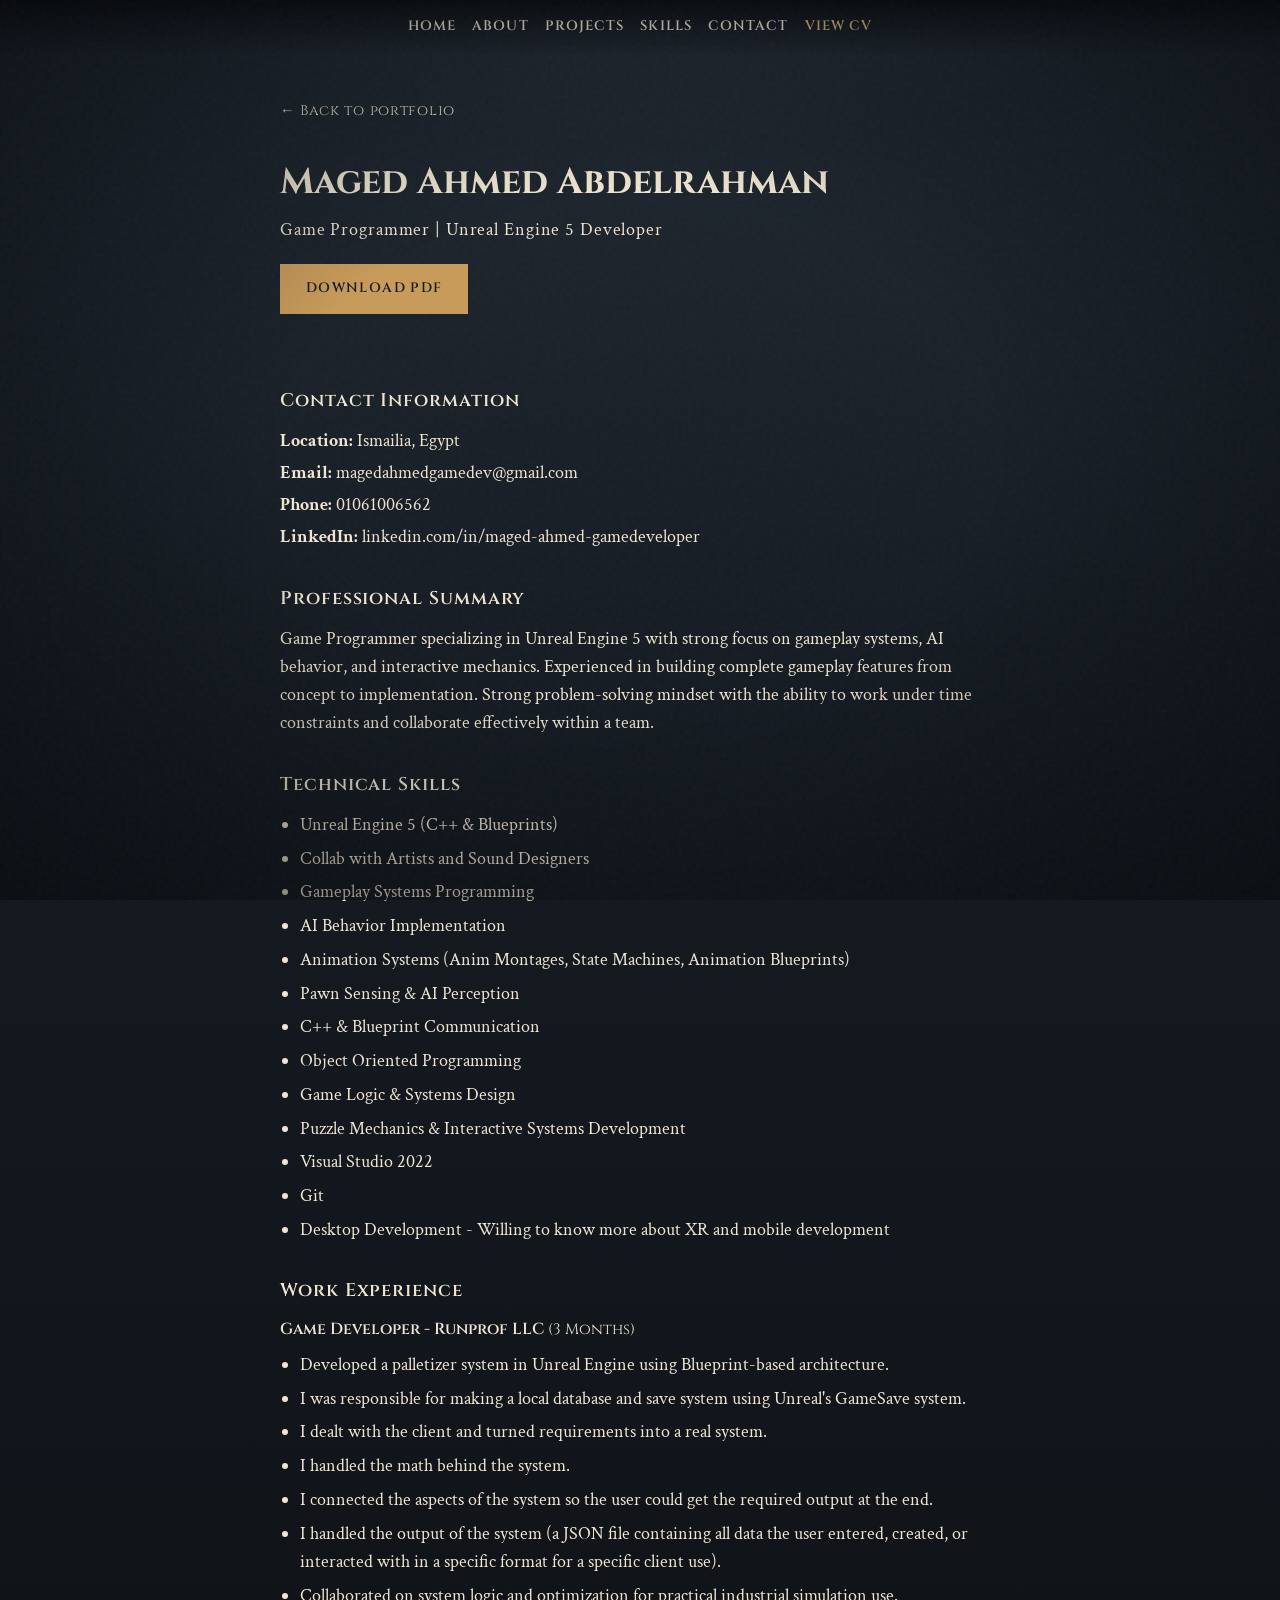
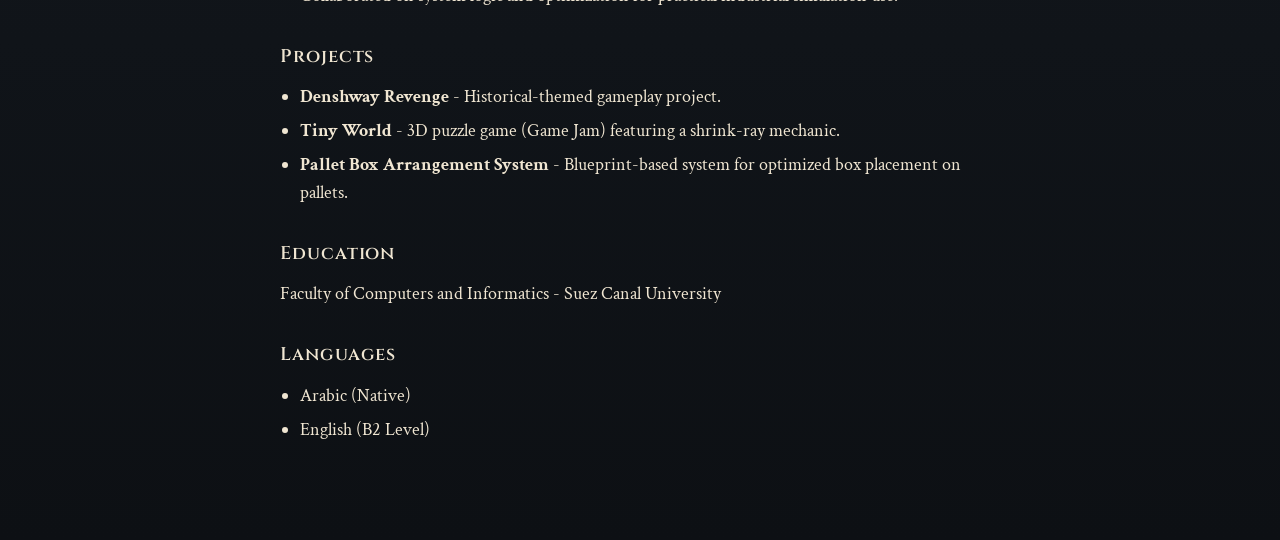
==== cv.html @ 6086e1a0 "Force CV cache refresh for Maged Ahmed_Cv.pdf" ====
<!DOCTYPE html>
<html lang="en">
<head>
  <meta charset="UTF-8">
  <meta name="viewport" content="width=device-width, initial-scale=1.0">
  <title>CV - Maged Ahmed Abdelrahman | Game Programmer</title>
  <link rel="preconnect" href="https://fonts.googleapis.com">
  <link rel="preconnect" href="https://fonts.gstatic.com" crossorigin>
  <link href="https://fonts.googleapis.com/css2?family=Cinzel:wght@400;600;700&family=Crimson+Text:ital,wght@0,400;0,600;1,400&display=swap" rel="stylesheet">
  <link rel="stylesheet" href="styles.css">
  <link rel="stylesheet" href="cv.css">
</head>
<body>
  <div class="grain"></div>
  <div class="vignette"></div>

  <header class="site-header">
    <nav class="nav">
      <a href="index.html" class="nav-link">Home</a>
      <a href="index.html#about" class="nav-link">About</a>
      <a href="index.html#projects" class="nav-link">Projects</a>
      <a href="index.html#skills" class="nav-link">Skills</a>
      <a href="index.html#contact" class="nav-link">Contact</a>
      <a href="cv.html" class="nav-link nav-link-cv">View CV</a>
    </nav>
  </header>

  <main class="cv-main">
    <div class="cv-container">
      <a href="index.html" class="cv-back">&larr; Back to portfolio</a>

      <header class="cv-header">
        <h1 class="cv-name">Maged Ahmed Abdelrahman</h1>
        <p class="cv-title">Game Programmer | Unreal Engine 5 Developer</p>
        <a href="cv/Maged%20Ahmed_Cv.pdf?v=2" class="btn btn-download" download="Maged Ahmed_Cv.pdf">Download PDF</a>
      </header>

      <section class="cv-section">
        <h2 class="cv-section-title">Contact Information</h2>
        <ul class="cv-list cv-contact">
          <li><strong>Location:</strong> Ismailia, Egypt</li>
          <li><strong>Email:</strong> <a href="https://mail.google.com/mail/?view=cm&fs=1&to=magedahmedgamedev@gmail.com" target="_blank" rel="noopener noreferrer">magedahmedgamedev@gmail.com</a></li>
          <li><strong>Phone:</strong> <a href="tel:01061006562">01061006562</a></li>
          <li><strong>LinkedIn:</strong> <a href="https://www.linkedin.com/in/maged-ahmed-gamedeveloper/" target="_blank" rel="noopener noreferrer">linkedin.com/in/maged-ahmed-gamedeveloper</a></li>
        </ul>
      </section>

      <section class="cv-section">
        <h2 class="cv-section-title">Professional Summary</h2>
        <p>Game Programmer specializing in Unreal Engine 5 with strong focus on gameplay systems, AI behavior, and interactive mechanics. Experienced in building complete gameplay features from concept to implementation. Strong problem-solving mindset with the ability to work under time constraints and collaborate effectively within a team.</p>
      </section>

      <section class="cv-section">
        <h2 class="cv-section-title">Technical Skills</h2>
        <ul class="cv-list">
          <li>Unreal Engine 5 (C++ &amp; Blueprints)</li>
          <li>Collab with Artists and Sound Designers</li>
          <li>Gameplay Systems Programming</li>
          <li>AI Behavior Implementation</li>
          <li>Animation Systems (Anim Montages, State Machines, Animation Blueprints)</li>
          <li>Pawn Sensing &amp; AI Perception</li>
          <li>C++ &amp; Blueprint Communication</li>
          <li>Object Oriented Programming</li>
          <li>Game Logic &amp; Systems Design</li>
          <li>Puzzle Mechanics &amp; Interactive Systems Development</li>
          <li>Visual Studio 2022</li>
          <li>Git</li>
          <li>Desktop Development - Willing to know more about XR and mobile development</li>
        </ul>
      </section>

      <section class="cv-section">
        <h2 class="cv-section-title">Work Experience</h2>
        <div class="cv-job">
          <h3 class="cv-job-title">Game Developer - Runprof LLC <span class="cv-job-duration">(3 Months)</span></h3>
          <ul class="cv-list">
            <li>Developed a palletizer system in Unreal Engine using Blueprint-based architecture.</li>
            <li>I was responsible for making a local database and save system using Unreal's GameSave system.</li>
            <li>I dealt with the client and turned requirements into a real system.</li>
            <li>I handled the math behind the system.</li>
            <li>I connected the aspects of the system so the user could get the required output at the end.</li>
            <li>I handled the output of the system (a JSON file containing all data the user entered, created, or interacted with in a specific format for a specific client use).</li>
            <li>Collaborated on system logic and optimization for practical industrial simulation use.</li>
          </ul>
        </div>
      </section>

      <section class="cv-section">
        <h2 class="cv-section-title">Projects</h2>
        <ul class="cv-list">
          <li><strong>Denshway Revenge</strong> - Historical-themed gameplay project.</li>
          <li><strong>Tiny World</strong> - 3D puzzle game (Game Jam) featuring a shrink-ray mechanic.</li>
          <li><strong>Pallet Box Arrangement System</strong> - Blueprint-based system for optimized box placement on pallets.</li>
        </ul>
      </section>

      <section class="cv-section">
        <h2 class="cv-section-title">Education</h2>
        <p>Faculty of Computers and Informatics - Suez Canal University</p>
      </section>

      <section class="cv-section">
        <h2 class="cv-section-title">Languages</h2>
        <ul class="cv-list">
          <li>Arabic (Native)</li>
          <li>English (B2 Level)</li>
        </ul>
      </section>
    </div>
  </main>
</body>
</html>
---- styles.css ----
﻿:root {
  --bg-0: #0d1014;
  --bg-1: #161c23;
  --bg-2: #202831;
  --panel: #1b232d;
  --panel-soft: #232d38;
  --border: #394756;
  --text: #f0e6d2;
  --text-soft: #cabfa9;
  --brass: #c89b5a;
  --brass-soft: #e0ba79;
  --steel: #8b9bad;
  --focus: #f5cc8f;
  --shadow: rgba(0, 0, 0, 0.45);
}

*,
*::before,
*::after {
  box-sizing: border-box;
}

html {
  scroll-behavior: smooth;
}

body {
  margin: 0;
  font-family: "Crimson Text", Georgia, serif;
  font-size: 1.1rem;
  line-height: 1.6;
  color: var(--text);
  background:
    radial-gradient(1200px 600px at 50% -10%, #2d333d 0%, transparent 60%),
    linear-gradient(180deg, var(--bg-2) 0%, var(--bg-1) 30%, var(--bg-0) 100%);
  min-height: 100vh;
  position: relative;
  overflow-x: hidden;
}

.grain {
  position: fixed;
  inset: 0;
  pointer-events: none;
  z-index: 1000;
  opacity: 0.03;
  background-image: url("data:image/svg+xml,%3Csvg viewBox='0 0 256 256' xmlns='http://www.w3.org/2000/svg'%3E%3Cfilter id='noise'%3E%3CfeTurbulence type='fractalNoise' baseFrequency='0.8' numOctaves='4' stitchTiles='stitch'/%3E%3C/filter%3E%3Crect width='100%25' height='100%25' filter='url(%23noise)'/%3E%3C/svg%3E");
}

.vignette {
  position: fixed;
  inset: 0;
  pointer-events: none;
  z-index: 999;
  background: radial-gradient(ellipse at center, transparent 40%, rgba(5, 8, 11, 0.62) 100%);
}

.site-header {
  position: fixed;
  top: 0;
  left: 0;
  right: 0;
  z-index: 100;
  padding: 1rem 1.25rem;
  background: linear-gradient(to bottom, rgba(11, 14, 18, 0.95), transparent);
  backdrop-filter: blur(4px);
}

.nav {
  display: flex;
  justify-content: center;
  gap: 1rem;
  flex-wrap: wrap;
  align-items: center;
}

.nav-link,
.sound-toggle {
  color: var(--text);
  text-decoration: none;
  font-family: "Cinzel", serif;
  font-weight: 600;
  font-size: 0.85rem;
  letter-spacing: 0.08em;
  text-transform: uppercase;
  transition: color 0.2s ease;
}

.nav-link {
  position: relative;
}

.nav-link:hover,
.sound-toggle:hover,
.nav-link:focus-visible,
.sound-toggle:focus-visible {
  color: var(--brass-soft);
}

.nav-link::after {
  content: "";
  position: absolute;
  left: 0;
  bottom: -4px;
  width: 100%;
  height: 2px;
  background: var(--brass);
  transform: scaleX(0);
  transition: transform 0.25s ease;
}

.nav-link:hover::after,
.nav-link:focus-visible::after {
  transform: scaleX(1);
}

.nav-link-cv {
  color: var(--brass-soft);
}

.nav-icon {
  display: inline-block;
  vertical-align: -0.2em;
  margin-right: 0.35em;
}

.nav-icon svg {
  display: block;
}

.sound-toggle {
  border: 1px solid var(--border);
  background: rgba(35, 45, 56, 0.6);
  border-radius: 999px;
  padding: 0.35rem 0.75rem;
  cursor: pointer;
  display: inline-flex;
  align-items: center;
}

.hero {
  min-height: 100vh;
  display: flex;
  align-items: center;
  justify-content: center;
  text-align: center;
  padding: 5rem 1.5rem 3rem;
  background:
    radial-gradient(ellipse 60% 35% at 50% 70%, rgba(200, 155, 90, 0.2) 0%, transparent 65%),
    linear-gradient(180deg, #2b333e 0%, #1a2129 45%, #10151b 100%);
}

.hero-content {
  max-width: 760px;
}

.hero-title {
  font-family: "Cinzel", serif;
  font-weight: 700;
  font-size: clamp(2.5rem, 8vw, 4.5rem);
  line-height: 1.15;
  color: var(--text);
  margin: 0 0 0.5rem;
  letter-spacing: 0.02em;
  text-shadow: 0 3px 18px rgba(0, 0, 0, 0.5);
}

.hero-tagline {
  font-size: 1.15rem;
  color: var(--brass-soft);
  margin: 0 0 0.25rem;
  letter-spacing: 0.15em;
}

.hero-location {
  color: var(--text-soft);
  margin: 0 0 1.5rem;
  font-size: 1rem;
}

.hero-revolver {
  margin: 0 auto 1.25rem;
  width: 160px;
  height: 160px;
  filter: drop-shadow(0 8px 24px rgba(0, 0, 0, 0.45));
}

.hero-revolver svg {
  width: 100%;
  height: 100%;
  animation: revolverSpin 12s linear infinite;
}

.revolver-ring {
  stroke: var(--steel);
  stroke-width: 3;
}

.revolver-core {
  fill: rgba(139, 155, 173, 0.22);
  stroke: var(--steel);
  stroke-width: 2;
}

.revolver-chamber {
  fill: rgba(200, 155, 90, 0.16);
  stroke: var(--brass);
  stroke-width: 2;
}

@keyframes revolverSpin {
  from { transform: rotate(0deg); }
  to { transform: rotate(360deg); }
}

.btn {
  display: inline-block;
  padding: 0.75rem 1.5rem;
  font-family: "Cinzel", serif;
  font-weight: 600;
  font-size: 0.85rem;
  letter-spacing: 0.1em;
  text-transform: uppercase;
  text-decoration: none;
  color: #151a20;
  background: var(--brass);
  border: 2px solid var(--brass);
  transition: background 0.2s ease, color 0.2s ease, border-color 0.2s ease, transform 0.2s ease, box-shadow 0.2s ease;
  cursor: pointer;
}

.btn:hover,
.btn:focus-visible {
  background: var(--brass-soft);
  border-color: var(--brass-soft);
  transform: translateY(-2px);
  box-shadow: 0 8px 22px rgba(200, 155, 90, 0.2);
}

.btn-outline {
  background: transparent;
  color: var(--brass-soft);
  border-color: var(--brass-soft);
}

.btn-outline:hover,
.btn-outline:focus-visible {
  color: #151a20;
  background: var(--brass-soft);
}

.hero-buttons {
  display: flex;
  flex-wrap: wrap;
  gap: 1rem;
  justify-content: center;
}

.section {
  padding: 4rem 1.5rem;
  position: relative;
}

.container {
  max-width: 960px;
  margin: 0 auto;
}

.section-title {
  font-family: "Cinzel", serif;
  font-weight: 700;
  font-size: clamp(1.75rem, 4vw, 2.25rem);
  color: var(--brass-soft);
  margin: 0 0 2rem;
  text-align: center;
  letter-spacing: 0.06em;
  text-shadow: 0 0 18px rgba(200, 155, 90, 0.16);
}

.about {
  background: linear-gradient(180deg, rgba(31, 39, 49, 0.9) 0%, rgba(24, 32, 41, 0.9) 100%);
  border-top: 1px solid var(--border);
  border-bottom: 1px solid var(--border);
}

.about-grid {
  display: grid;
  grid-template-columns: 1fr 1.5fr;
  gap: 2.5rem;
  align-items: start;
}

@media (max-width: 700px) {
  .about-grid {
    grid-template-columns: 1fr;
    text-align: center;
  }
}

.about-photo-wrap {
  position: relative;
  aspect-ratio: 1;
  max-width: 280px;
  margin: 0 auto;
}

.about-photo {
  width: 100%;
  height: 100%;
  object-fit: cover;
  border: 2px solid var(--border);
  border-radius: 8px;
  box-shadow: 0 10px 26px var(--shadow);
}

.about-photo-placeholder {
  display: none;
  width: 100%;
  height: 100%;
  background: linear-gradient(135deg, #232b35, #12181f);
  border: 2px solid var(--border);
  border-radius: 8px;
  align-items: center;
  justify-content: center;
  font-family: "Cinzel", serif;
  font-size: 2rem;
  color: var(--brass-soft);
}

.about-text .lead {
  font-size: 1.2rem;
  color: var(--text);
  margin-top: 0;
}

.about-text p {
  margin: 0 0 1rem;
  color: var(--text-soft);
}

.projects-grid {
  display: grid;
  grid-template-columns: repeat(auto-fit, minmax(280px, 1fr));
  gap: 2rem;
}

.project-card {
  background: linear-gradient(180deg, var(--panel) 0%, var(--panel-soft) 100%);
  border: 1px solid var(--border);
  border-radius: 12px;
  overflow: hidden;
  transition: transform 0.2s, box-shadow 0.2s, border-color 0.2s;
}

.project-card:hover,
.project-card:focus-within {
  transform: translateY(-4px);
  box-shadow: 0 14px 34px rgba(0, 0, 0, 0.35);
  border-color: var(--brass);
}

.project-link {
  display: block;
  width: 100%;
  text-align: left;
  border: 0;
  background: transparent;
  text-decoration: none;
  color: inherit;
  cursor: pointer;
  padding: 0;
  font: inherit;
}

.project-image-wrap {
  aspect-ratio: 16 / 9;
  background: #10161d;
  overflow: hidden;
}

.project-image {
  width: 100%;
  height: 100%;
  object-fit: cover;
  transition: transform 0.35s;
}

.project-card:hover .project-image {
  transform: scale(1.05);
}

.project-title {
  font-family: "Cinzel", serif;
  font-weight: 600;
  font-size: 1.25rem;
  color: var(--text);
  margin: 1rem 1.25rem 0.25rem;
}

.project-desc {
  margin: 0 1.25rem;
  font-size: 0.95rem;
  color: var(--text-soft);
}

.project-cta {
  display: inline-flex;
  align-items: center;
  gap: 0.4rem;
  margin: 0.9rem 1.25rem 1.25rem;
  font-size: 0.9rem;
  color: var(--brass-soft);
  font-weight: 600;
}

.project-cta .cta-icon {
  flex-shrink: 0;
  transition: transform 0.2s ease;
}

.project-card:hover .project-cta .cta-icon,
.project-card:focus-within .project-cta .cta-icon {
  transform: scale(1.1);
}

.skills-list {
  list-style: none;
  padding: 0;
  margin: 0 0 2rem;
  display: grid;
  grid-template-columns: repeat(auto-fill, minmax(220px, 1fr));
  gap: 0.75rem;
}

.skills-list li {
  padding: 0.5rem 0;
  padding-left: 1.25rem;
  position: relative;
  color: var(--text-soft);
}

.skills-list li::before {
  content: "";
  position: absolute;
  left: 0;
  top: 0.85em;
  width: 6px;
  height: 6px;
  border-radius: 50%;
  background: var(--brass);
}

.experience-block {
  padding: 1.5rem;
  background: linear-gradient(180deg, #1d2530 0%, #171f27 100%);
  border: 1px solid var(--border);
  border-radius: 10px;
}

.experience-title {
  font-family: "Cinzel", serif;
  font-size: 1.1rem;
  color: var(--brass-soft);
  margin: 0 0 0.75rem;
}

.experience-block p {
  margin: 0;
  color: var(--text-soft);
}

.contact-links {
  display: flex;
  flex-wrap: wrap;
  justify-content: center;
  gap: 1.5rem 2rem;
}

.contact-link {
  color: var(--brass-soft);
  text-decoration: none;
  font-size: 1.05rem;
  border-bottom: 1px solid transparent;
  transition: color 0.2s, border-color 0.2s, transform 0.2s;
  display: inline-flex;
  align-items: center;
  gap: 0.5rem;
}

.contact-link:hover,
.contact-link:focus-visible {
  color: var(--focus);
  border-bottom-color: var(--focus);
  transform: translateY(-1px);
}

.contact-link .icon {
  flex-shrink: 0;
  width: 1.2em;
  height: 1.2em;
}

.site-footer {
  padding: 2rem;
  text-align: center;
  border-top: 1px solid var(--border);
  color: var(--text-soft);
  font-size: 0.9rem;
}

.site-footer p {
  margin: 0;
}

.btn .icon {
  width: 1.1em;
  height: 1.1em;
  vertical-align: -0.2em;
  margin-right: 0.35em;
}

.project-modal {
  position: fixed;
  inset: 0;
  z-index: 1200;
  display: none;
}

.project-modal.is-open {
  display: block;
}

.project-modal-backdrop {
  position: absolute;
  inset: 0;
  background: rgba(7, 9, 12, 0.72);
}

.project-modal-dialog {
  position: relative;
  z-index: 1;
  max-width: 700px;
  margin: min(10vh, 4rem) auto;
  padding: 1.5rem;
  border-radius: 12px;
  border: 1px solid var(--border);
  background: linear-gradient(180deg, #232d37 0%, #171d25 100%);
  box-shadow: 0 20px 44px rgba(0, 0, 0, 0.5);
}

.project-modal-close {
  position: absolute;
  top: 0.65rem;
  right: 0.65rem;
  border: 1px solid var(--border);
  background: transparent;
  color: var(--text-soft);
  width: 2rem;
  height: 2rem;
  border-radius: 50%;
  cursor: pointer;
  font-size: 1rem;
}

.project-modal-close:hover,
.project-modal-close:focus-visible {
  color: var(--focus);
  border-color: var(--focus);
}

.project-modal-title {
  font-family: "Cinzel", serif;
  color: var(--brass-soft);
  margin: 0 0 0.75rem;
  padding-right: 2rem;
}

.project-modal-description {
  color: var(--text-soft);
  margin: 0;
}

.project-modal-actions {
  margin-top: 1.25rem;
  display: flex;
  flex-wrap: wrap;
  gap: 0.75rem;
}

body.modal-open {
  overflow: hidden;
}

@media (max-width: 700px) {
  .project-modal-dialog {
    margin: 1rem;
    max-width: none;
  }

  .hero-tagline {
    letter-spacing: 0.08em;
  }
}

@media (prefers-reduced-motion: reduce) {
  .hero-content .hero-title,
  .hero-content .hero-tagline,
  .hero-content .hero-location,
  .hero-buttons,
  .hero-revolver svg {
    animation: none;
    opacity: 1;
    transform: none;
  }

  .section,
  .section .section-title,
  .about-grid,
  .project-card,
  .skills-list li,
  .experience-block,
  .contact-links {
    opacity: 1;
    transform: none;
    transition: none;
  }
}

@keyframes fadeInUp {
  from {
    opacity: 0;
    transform: translateY(28px);
  }

  to {
    opacity: 1;
    transform: translateY(0);
  }
}

.hero-content .hero-title {
  animation: fadeInUp 0.8s ease-out forwards;
}

.hero-content .hero-tagline {
  opacity: 0;
  animation: fadeInUp 0.6s ease-out 0.2s forwards;
}

.hero-content .hero-location {
  opacity: 0;
  animation: fadeInUp 0.6s ease-out 0.4s forwards;
}

.hero-buttons {
  opacity: 0;
  animation: fadeInUp 0.6s ease-out 0.55s forwards;
}

.section {
  opacity: 0;
  transform: translateY(32px);
  transition: opacity 0.6s ease-out, transform 0.6s ease-out;
}

.section.animate-in {
  opacity: 1;
  transform: translateY(0);
}

.project-card {
  opacity: 0;
  transform: translateY(24px);
  transition: opacity 0.5s ease-out, transform 0.5s ease-out, box-shadow 0.2s, border-color 0.2s;
}

.section.animate-in .projects-grid .project-card:nth-child(1) {
  transition-delay: 0.1s;
}

.section.animate-in .projects-grid .project-card:nth-child(2) {
  transition-delay: 0.2s;
}

.section.animate-in .projects-grid .project-card:nth-child(3) {
  transition-delay: 0.3s;
}

.section.animate-in .projects-grid .project-card {
  opacity: 1;
  transform: translateY(0);
}

.skills-list li {
  opacity: 0;
  transform: translateX(-12px);
  transition: opacity 0.4s ease-out, transform 0.4s ease-out;
}

.section.animate-in .skills-list li:nth-child(1) {
  transition-delay: 0.05s;
}

.section.animate-in .skills-list li:nth-child(2) {
  transition-delay: 0.1s;
}

.section.animate-in .skills-list li:nth-child(3) {
  transition-delay: 0.15s;
}

.section.animate-in .skills-list li:nth-child(4) {
  transition-delay: 0.2s;
}

.section.animate-in .skills-list li:nth-child(5) {
  transition-delay: 0.25s;
}

.section.animate-in .skills-list li:nth-child(6) {
  transition-delay: 0.3s;
}

.section.animate-in .skills-list li:nth-child(7) {
  transition-delay: 0.35s;
}

.section.animate-in .skills-list li:nth-child(8) {
  transition-delay: 0.4s;
}

.section.animate-in .skills-list li {
  opacity: 1;
  transform: translateX(0);
}

.experience-block {
  opacity: 0;
  transform: translateY(16px);
  transition: opacity 0.5s ease-out 0.2s, transform 0.5s ease-out 0.2s;
}

.section.animate-in .experience-block {
  opacity: 1;
  transform: translateY(0);
}

.about-grid {
  opacity: 0;
  transform: translateY(20px);
  transition: opacity 0.6s ease-out 0.2s, transform 0.6s ease-out 0.2s;
}

.section.animate-in .about-grid {
  opacity: 1;
  transform: translateY(0);
}

.contact-links {
  opacity: 0;
  transform: translateY(16px);
  transition: opacity 0.5s ease-out 0.2s, transform 0.5s ease-out 0.2s;
}

.section.animate-in .contact-links {
  opacity: 1;
  transform: translateY(0);
}
---- cv.css ----
/* CV page — same RDR2 palette as main site */

.cv-main {
  padding: 6rem 1.5rem 4rem;
  min-height: 100vh;
}

.cv-container {
  max-width: 720px;
  margin: 0 auto;
}

.cv-back {
  display: inline-block;
  color: var(--gold);
  text-decoration: none;
  font-family: 'Cinzel', serif;
  font-size: 0.9rem;
  letter-spacing: 0.05em;
  margin-bottom: 2rem;
  transition: color 0.2s;
}

.cv-back:hover {
  color: var(--orange);
}

.cv-header {
  margin-bottom: 2.5rem;
  padding-bottom: 2rem;
  border-bottom: 2px solid var(--red);
}

.cv-name {
  font-family: 'Cinzel', serif;
  font-weight: 700;
  font-size: clamp(1.75rem, 4vw, 2.25rem);
  color: var(--cream);
  margin: 0 0 0.25rem;
}

.cv-title {
  font-size: 1.1rem;
  color: var(--gold);
  margin: 0 0 1.25rem;
  letter-spacing: 0.05em;
}

.btn-download {
  display: inline-block;
}

.cv-section {
  margin-bottom: 2rem;
}

.cv-section-title {
  font-family: 'Cinzel', serif;
  font-weight: 600;
  font-size: 1.15rem;
  color: var(--gold);
  margin: 0 0 0.75rem;
  letter-spacing: 0.05em;
}

.cv-section p {
  margin: 0 0 0.5rem;
  color: var(--text);
}

.cv-list {
  margin: 0;
  padding-left: 1.25rem;
  color: var(--text);
}

.cv-list li {
  margin-bottom: 0.35rem;
}

.cv-list a {
  color: var(--gold);
  text-decoration: none;
  border-bottom: 1px solid transparent;
  transition: color 0.2s, border-color 0.2s;
}

.cv-list a:hover {
  color: var(--orange);
  border-bottom-color: var(--orange);
}

.cv-contact {
  list-style: none;
  padding-left: 0;
}

.cv-contact li {
  margin-bottom: 0.25rem;
}

.cv-job {
  margin-bottom: 1rem;
}

.cv-job-title {
  font-family: 'Cinzel', serif;
  font-size: 1rem;
  font-weight: 600;
  color: var(--cream);
  margin: 0 0 0.5rem;
}

.cv-job-duration {
  font-weight: 400;
  color: var(--text-muted);
  font-size: 0.95rem;
}
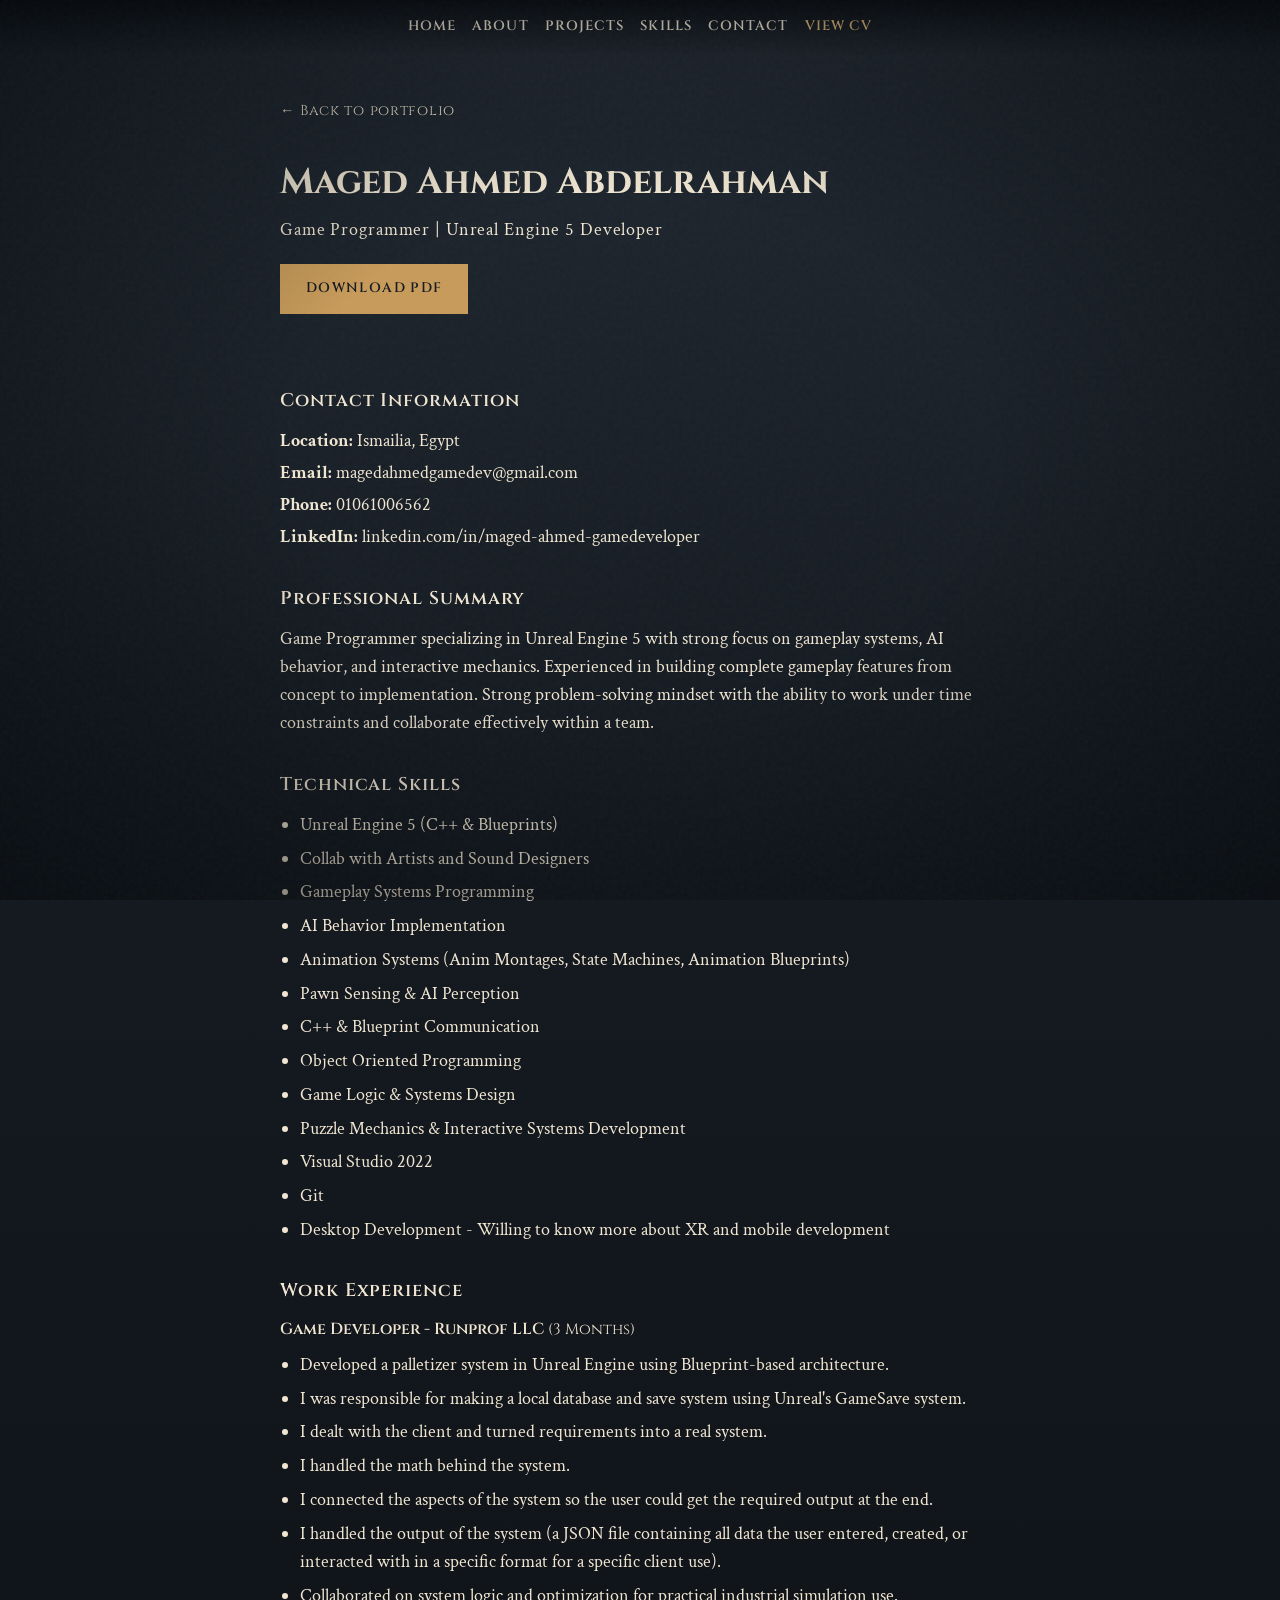
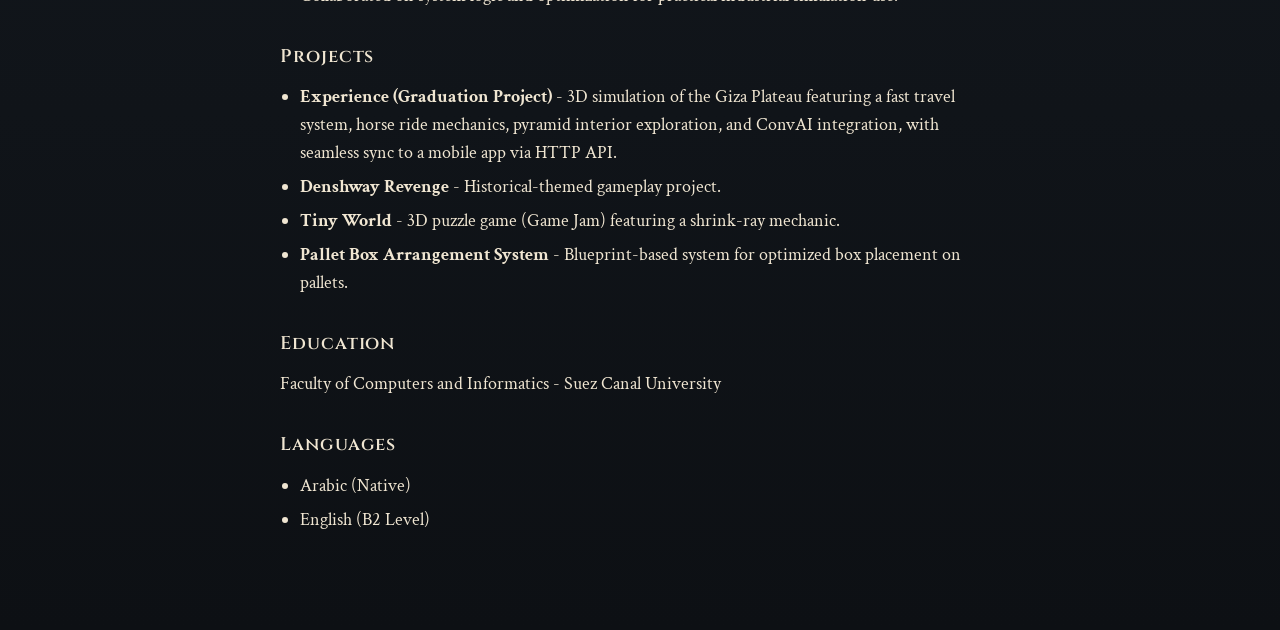
==== commit e9888cc0: "Deploy portfolio to GitHub Pages" ====
--- a/cv.html
+++ b/cv.html
@@ -32,7 +32,7 @@
       <header class="cv-header">
         <h1 class="cv-name">Maged Ahmed Abdelrahman</h1>
         <p class="cv-title">Game Programmer | Unreal Engine 5 Developer</p>
-        <a href="cv/Maged%20Ahmed_Cv.pdf?v=2" class="btn btn-download" download="Maged Ahmed_Cv.pdf">Download PDF</a>
+        <a href="cv/Maged%20Ahmed%20CV.pdf?v=3" class="btn btn-download" download="Maged Ahmed CV.pdf">Download PDF</a>
       </header>
 
       <section class="cv-section">
@@ -88,6 +88,7 @@
       <section class="cv-section">
         <h2 class="cv-section-title">Projects</h2>
         <ul class="cv-list">
+          <li><strong>Experience (Graduation Project)</strong> - 3D simulation of the Giza Plateau featuring a fast travel system, horse ride mechanics, pyramid interior exploration, and ConvAI integration, with seamless sync to a mobile app via HTTP API.</li>
           <li><strong>Denshway Revenge</strong> - Historical-themed gameplay project.</li>
           <li><strong>Tiny World</strong> - 3D puzzle game (Game Jam) featuring a shrink-ray mechanic.</li>
           <li><strong>Pallet Box Arrangement System</strong> - Blueprint-based system for optimized box placement on pallets.</li>
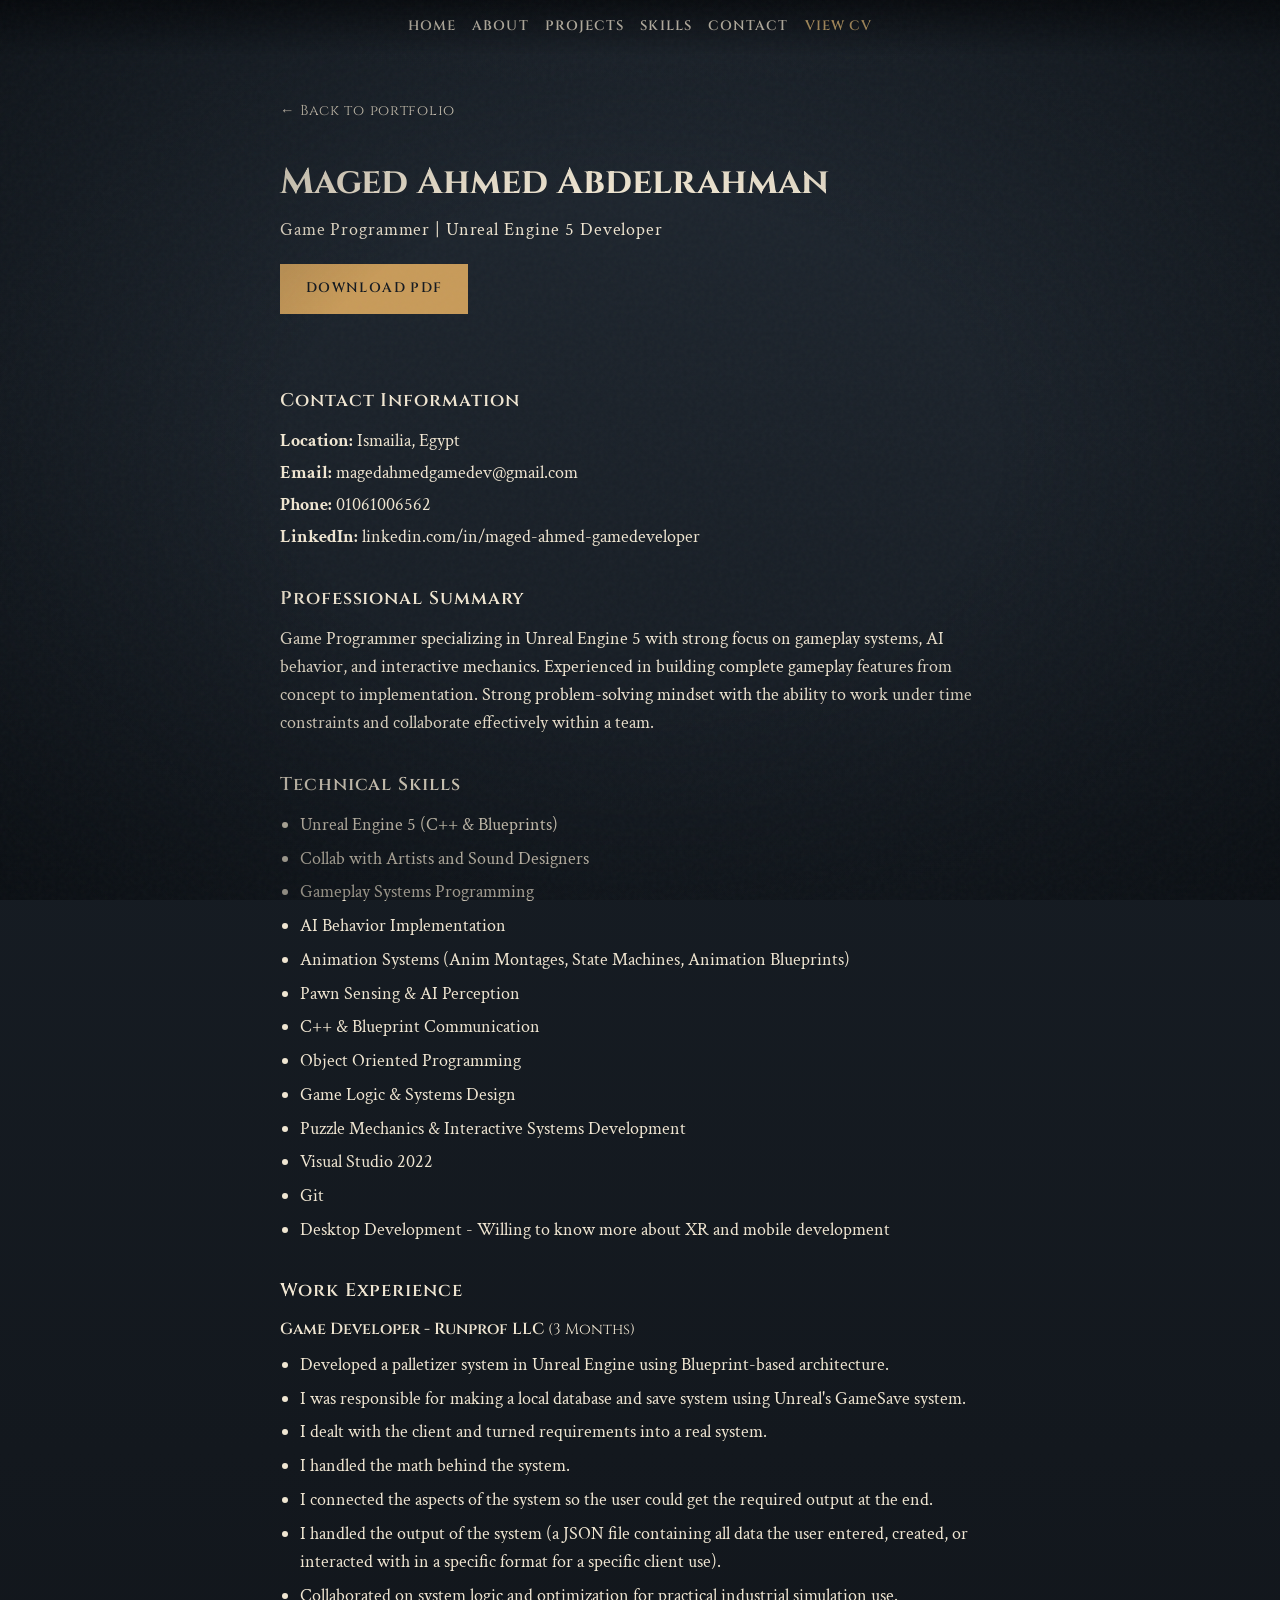
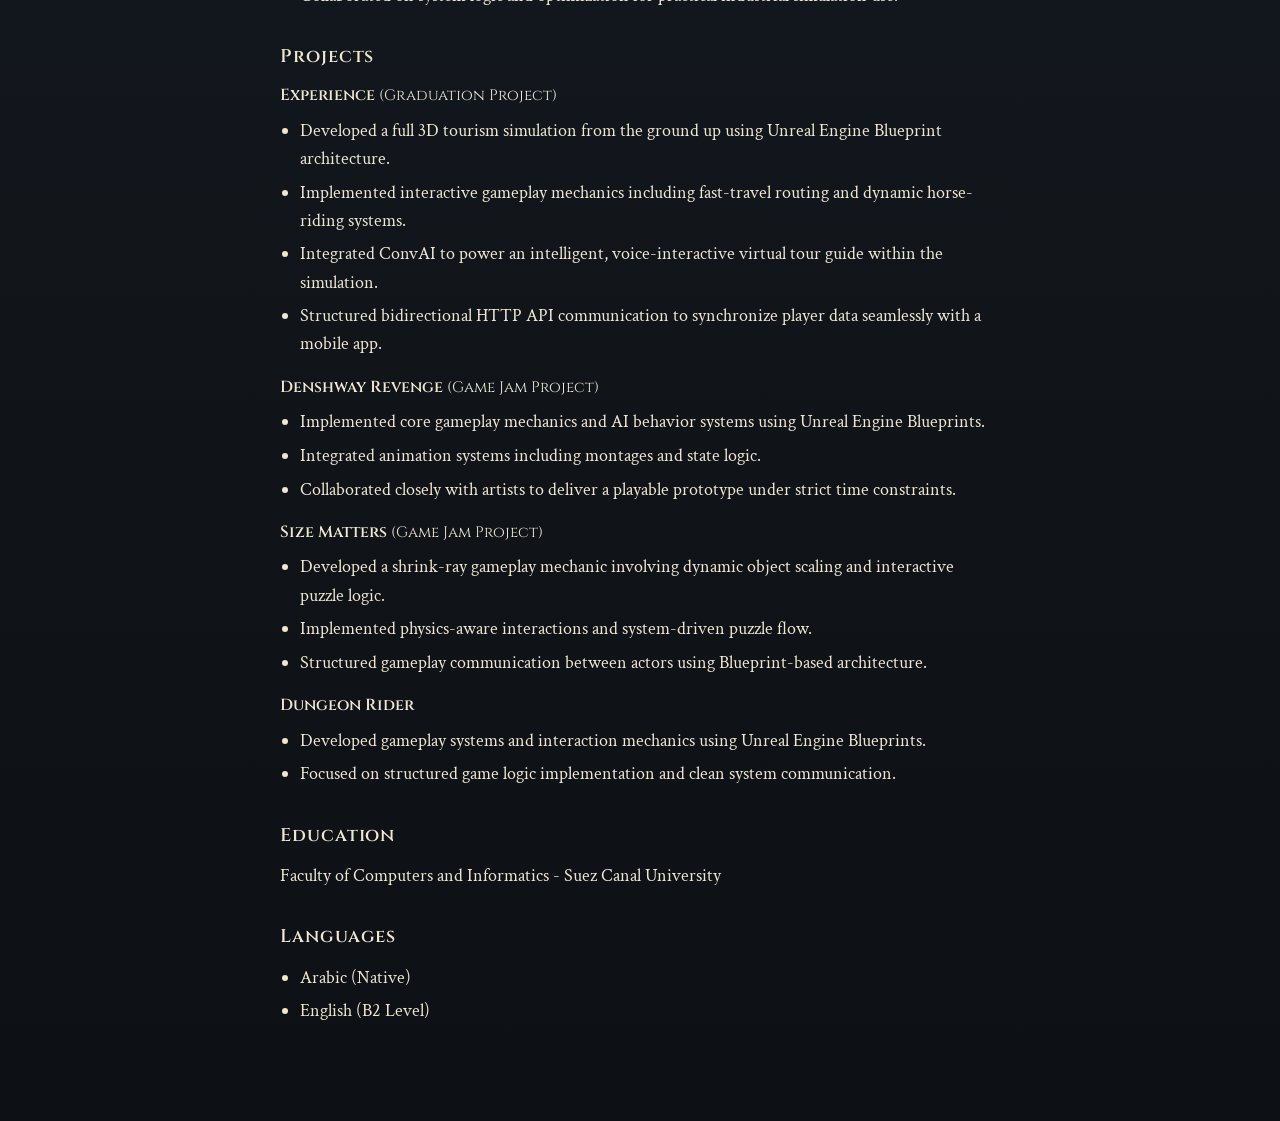
==== commit 943e0d3e: "Deploy portfolio to GitHub Pages" ====
--- a/cv.html
+++ b/cv.html
@@ -32,7 +32,7 @@
       <header class="cv-header">
         <h1 class="cv-name">Maged Ahmed Abdelrahman</h1>
         <p class="cv-title">Game Programmer | Unreal Engine 5 Developer</p>
-        <a href="cv/Maged%20Ahmed%20CV.pdf?v=3" class="btn btn-download" download="Maged Ahmed CV.pdf">Download PDF</a>
+        <a href="cv/Updated%20CV.pdf" class="btn btn-download" download="Maged Ahmed CV.pdf">Download PDF</a>
       </header>
 
       <section class="cv-section">
@@ -87,12 +87,41 @@
 
       <section class="cv-section">
         <h2 class="cv-section-title">Projects</h2>
-        <ul class="cv-list">
-          <li><strong>Experience (Graduation Project)</strong> - 3D simulation of the Giza Plateau featuring a fast travel system, horse ride mechanics, pyramid interior exploration, and ConvAI integration, with seamless sync to a mobile app via HTTP API.</li>
-          <li><strong>Denshway Revenge</strong> - Historical-themed gameplay project.</li>
-          <li><strong>Tiny World</strong> - 3D puzzle game (Game Jam) featuring a shrink-ray mechanic.</li>
-          <li><strong>Pallet Box Arrangement System</strong> - Blueprint-based system for optimized box placement on pallets.</li>
-        </ul>
+        <div class="cv-job">
+          <h3 class="cv-job-title">Experience <span class="cv-job-duration">(Graduation Project)</span></h3>
+          <ul class="cv-list">
+            <li>Developed a full 3D tourism simulation from the ground up using Unreal Engine Blueprint architecture.</li>
+            <li>Implemented interactive gameplay mechanics including fast-travel routing and dynamic horse-riding systems.</li>
+            <li>Integrated ConvAI to power an intelligent, voice-interactive virtual tour guide within the simulation.</li>
+            <li>Structured bidirectional HTTP API communication to synchronize player data seamlessly with a mobile app.</li>
+          </ul>
+        </div>
+
+        <div class="cv-job">
+          <h3 class="cv-job-title">Denshway Revenge <span class="cv-job-duration">(Game Jam Project)</span></h3>
+          <ul class="cv-list">
+            <li>Implemented core gameplay mechanics and AI behavior systems using Unreal Engine Blueprints.</li>
+            <li>Integrated animation systems including montages and state logic.</li>
+            <li>Collaborated closely with artists to deliver a playable prototype under strict time constraints.</li>
+          </ul>
+        </div>
+
+        <div class="cv-job">
+          <h3 class="cv-job-title">Size Matters <span class="cv-job-duration">(Game Jam Project)</span></h3>
+          <ul class="cv-list">
+            <li>Developed a shrink-ray gameplay mechanic involving dynamic object scaling and interactive puzzle logic.</li>
+            <li>Implemented physics-aware interactions and system-driven puzzle flow.</li>
+            <li>Structured gameplay communication between actors using Blueprint-based architecture.</li>
+          </ul>
+        </div>
+
+        <div class="cv-job">
+          <h3 class="cv-job-title">Dungeon Rider</h3>
+          <ul class="cv-list">
+            <li>Developed gameplay systems and interaction mechanics using Unreal Engine Blueprints.</li>
+            <li>Focused on structured game logic implementation and clean system communication.</li>
+          </ul>
+        </div>
       </section>
 
       <section class="cv-section">
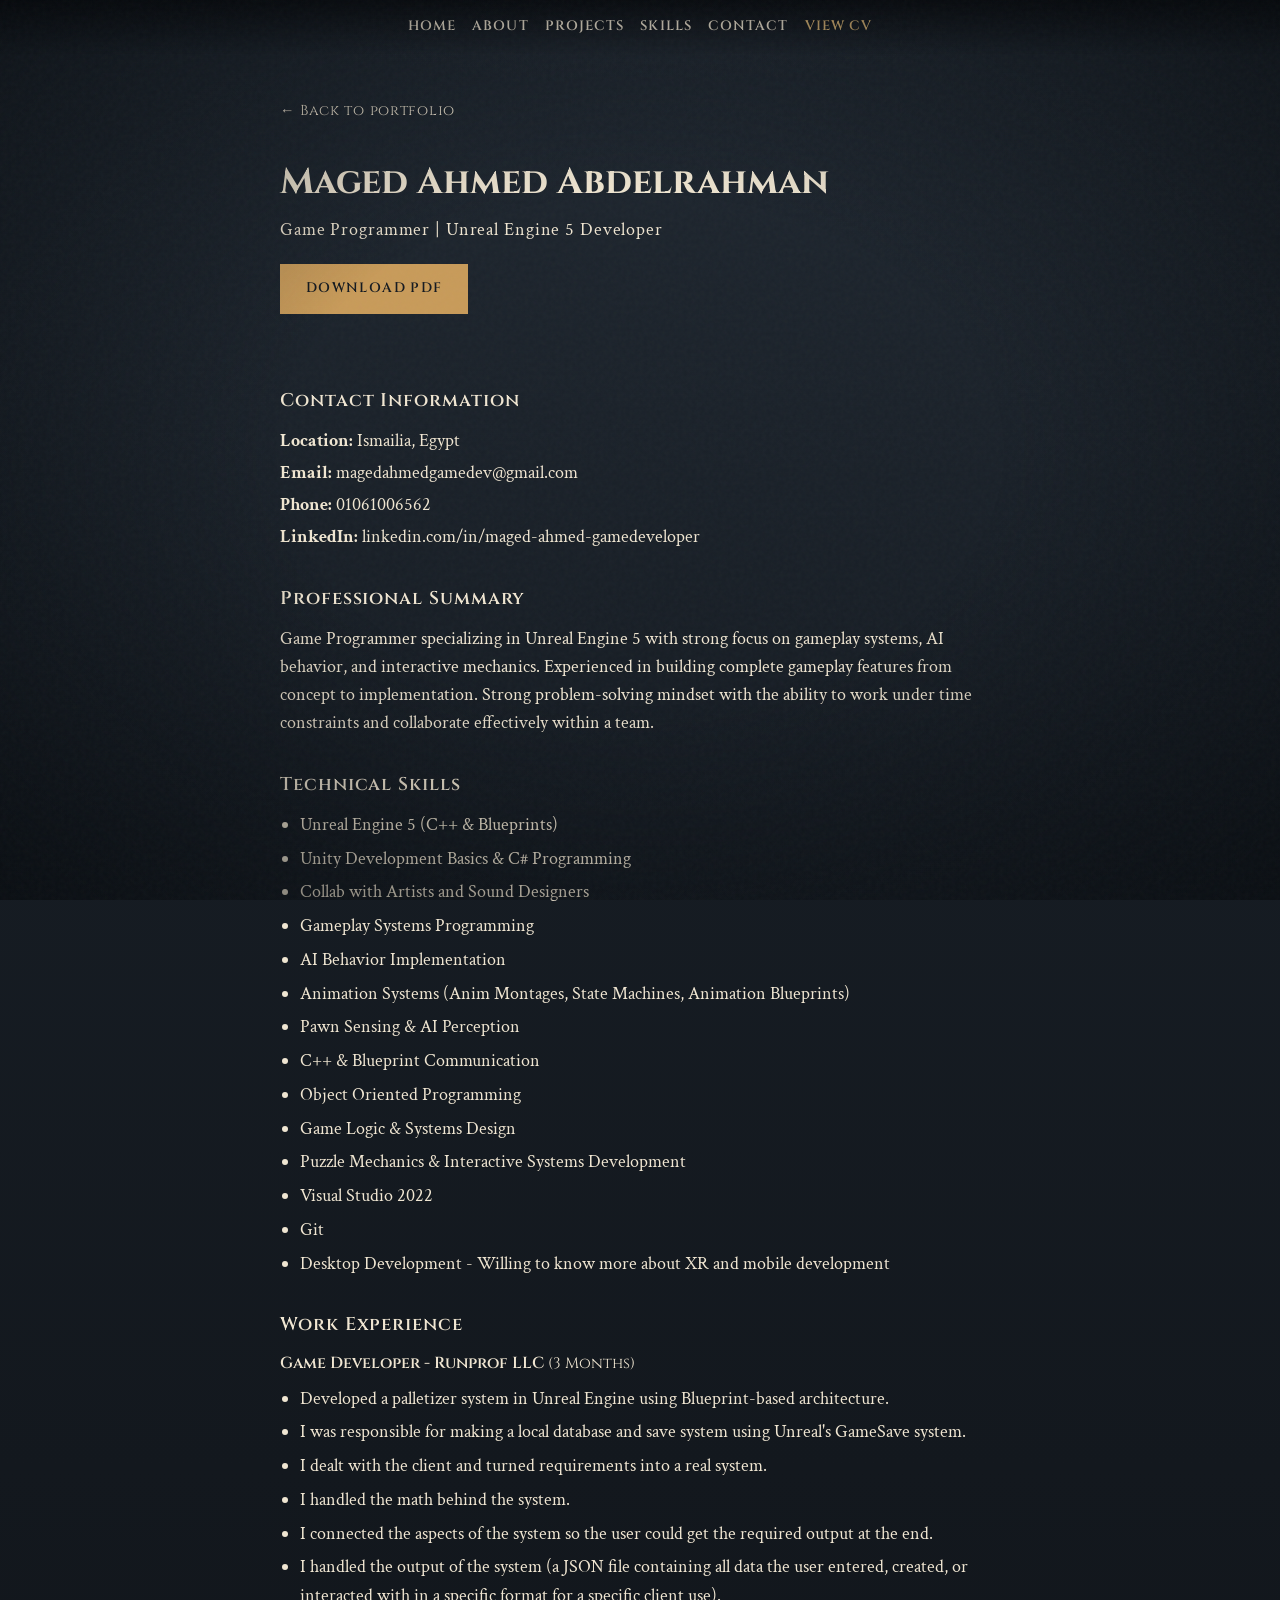
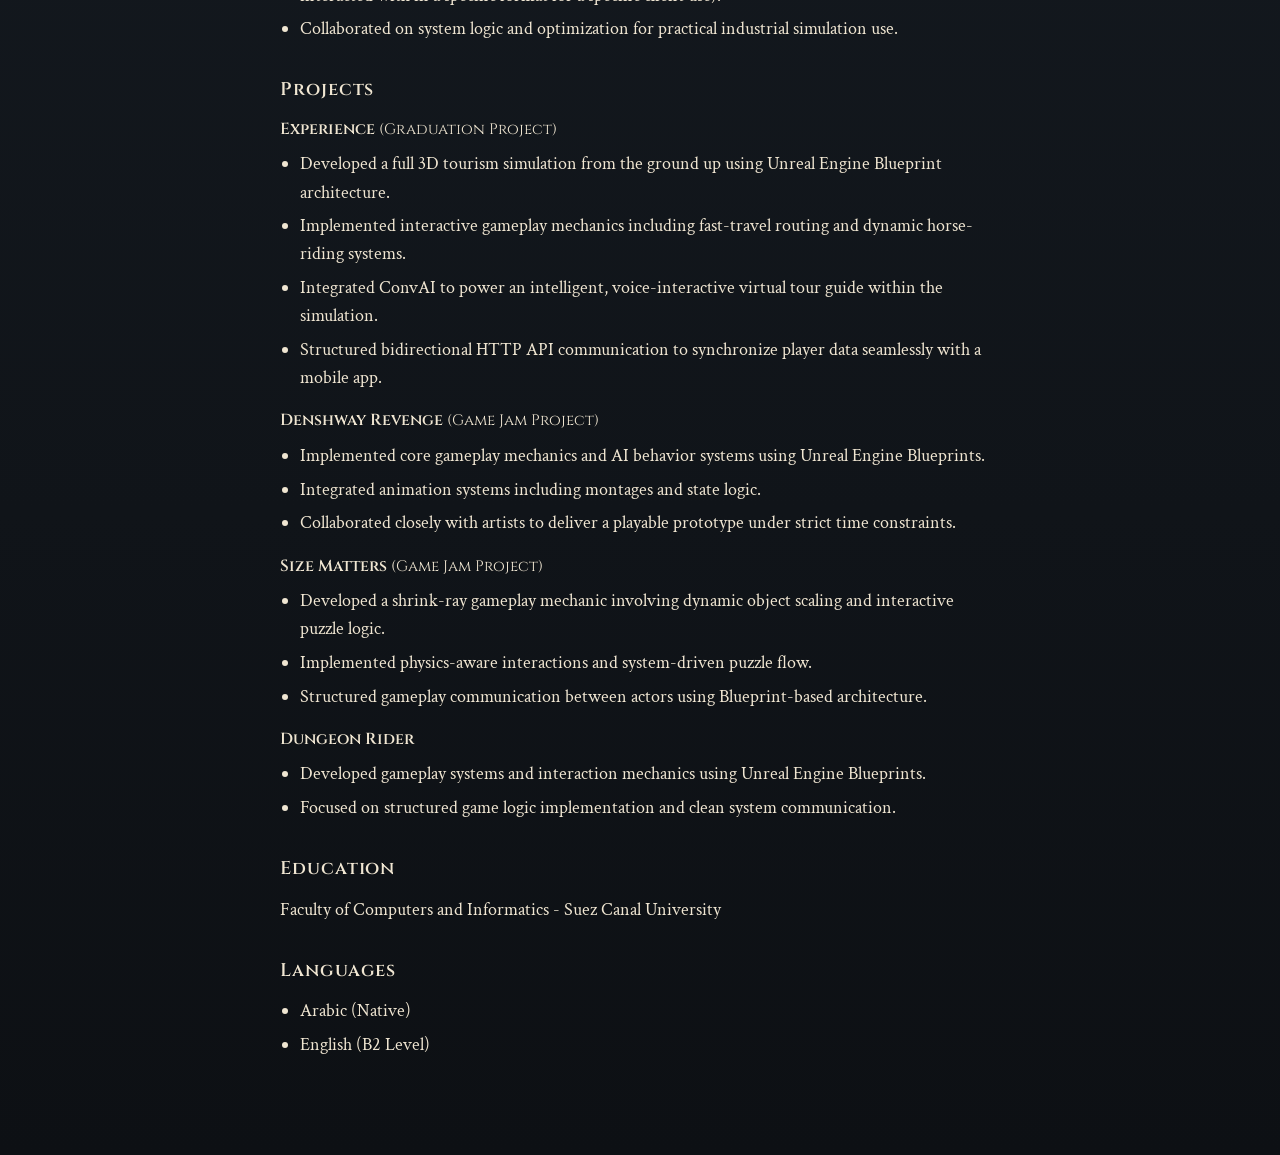
==== commit fc4b67be: "edited skills" ====
--- a/cv.html
+++ b/cv.html
@@ -32,7 +32,7 @@
       <header class="cv-header">
         <h1 class="cv-name">Maged Ahmed Abdelrahman</h1>
         <p class="cv-title">Game Programmer | Unreal Engine 5 Developer</p>
-        <a href="cv/Updated%20CV.pdf" class="btn btn-download" download="Maged Ahmed CV.pdf">Download PDF</a>
+        <a href="cv/Maged%20Ahmed%20CV.pdf" class="btn btn-download" download="Maged Ahmed CV .pdf">Download PDF</a>
       </header>
 
       <section class="cv-section">
@@ -54,6 +54,7 @@
         <h2 class="cv-section-title">Technical Skills</h2>
         <ul class="cv-list">
           <li>Unreal Engine 5 (C++ &amp; Blueprints)</li>
+          <li>Unity Development Basics & C# Programming</li>
           <li>Collab with Artists and Sound Designers</li>
           <li>Gameplay Systems Programming</li>
           <li>AI Behavior Implementation</li>
